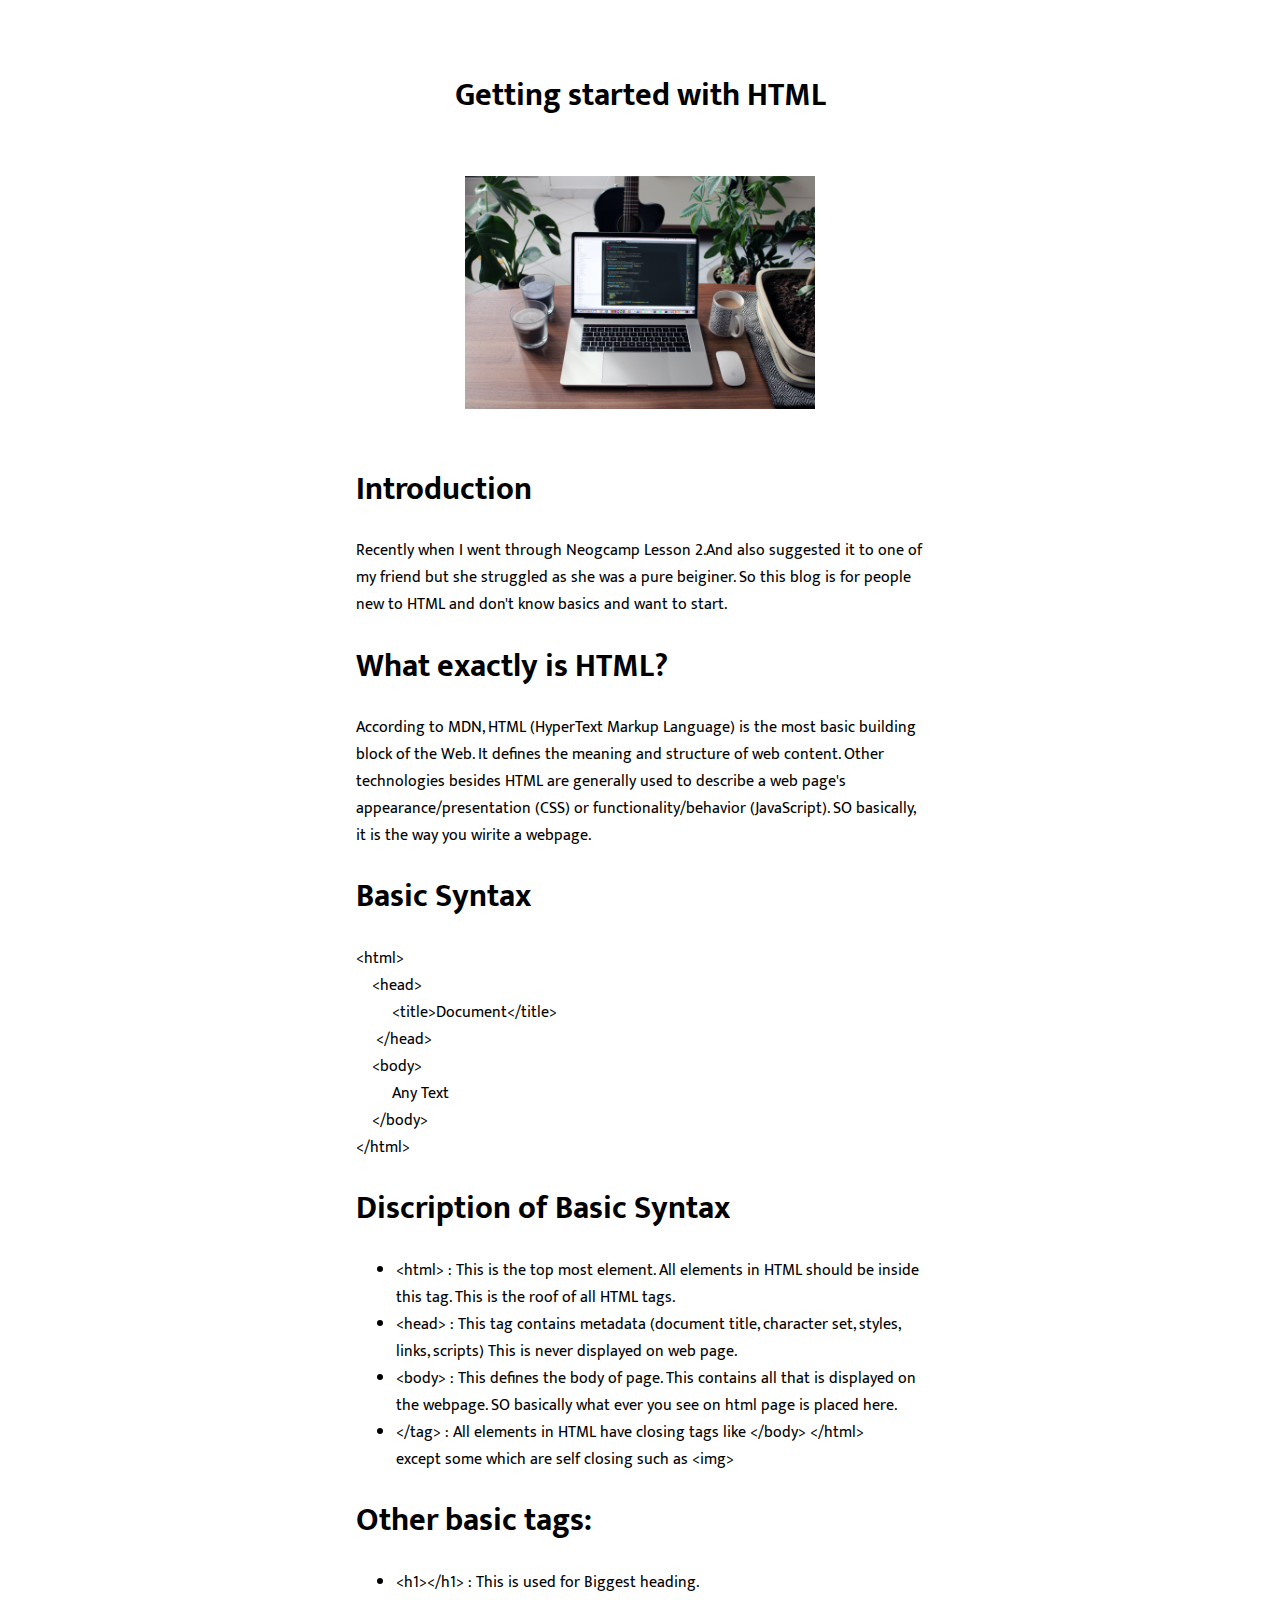
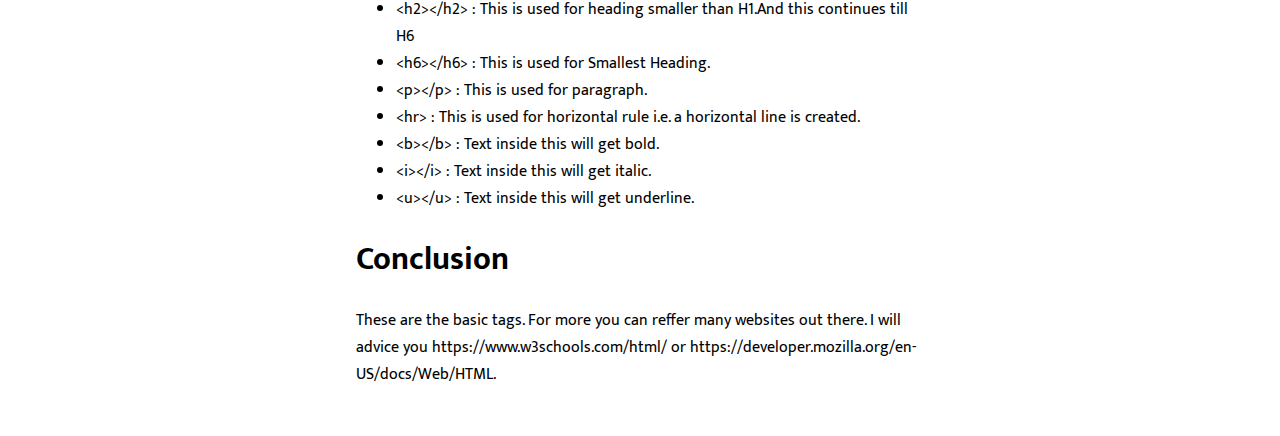
==== index.html @ a64cdfef "added file" ====
<!DOCTYPE html>
<html lang="en">

<head>
    <meta charset="UTF-8">
    <meta http-equiv="X-UA-Compatible" content="IE=edge">
    <meta name="viewport" content="width=device-width, initial-scale=1.0">
    <link rel="stylesheet" href="style.css">
    <title>Starting with HTML and CSS</title>
</head>

<body>
    <div class="container container-center">
        <center>
            <h1>Getting started with HTML</h1>
        </center>
        <header class="hero">
            <img class="hero-img" src="2.jpg" />

        </header>

        <div class="container">
            <h1>Introduction</h1>
            Recently when I went through Neogcamp Lesson 2.And also suggested it to one of my friend but
            she struggled as she was a pure beiginer. So this blog is for people new to HTML and don't know
            basics and want to start.
        </div>
        </section>

        <div class="container">
            <h1>What exactly is HTML?</h1>
            According to MDN, HTML (HyperText Markup Language) is the most basic building block of the Web. It defines
            the meaning and structure of web content. Other technologies besides HTML are generally used to describe a
            web page's appearance/presentation (CSS) or functionality/behavior (JavaScript).
            SO basically, it is the way you wirite a webpage.
        </div>
        </section>
        <div class="container">
            <h1>Basic Syntax</h1>
           
            &lt;html&gt;<br>
            

            &nbsp;&nbsp;&nbsp;&nbsp;&lt;head&gt;<br>

            &nbsp;&nbsp;&nbsp; &nbsp;&nbsp;&nbsp;&nbsp; &lt;title&gt;Document&lt;/title&gt;<br>
            &nbsp;&nbsp;&nbsp;&nbsp; &lt;/head&gt;<br>

            &nbsp;&nbsp;&nbsp;&nbsp;&lt;body&gt;<br>
            &nbsp;&nbsp;&nbsp;&nbsp;&nbsp;&nbsp;&nbsp;&nbsp;&nbsp;Any Text<br>
            &nbsp;&nbsp;&nbsp;&nbsp;&lt;/body&gt;<br>

            &lt;/html&gt;<br>
            </div>
        </section>
        <div class="container">
            <h1>Discription of Basic Syntax</h1>
      
            <ul >
            
                <li> &lt;html&gt; : This is the top most element. All elements in HTML should be inside this tag.
                                    This is the roof of all HTML tags.
                </li>
                <li>  &lt;head&gt; : This tag contains metadata (document title, character set, styles,
                     links, scripts) This is never displayed on web page.</li>
                <li>&lt;body&gt;  : This defines the body of page. This contains all that is displayed on the webpage. SO basically what ever you see on html page is placed here.</li>
                <li>&lt;/tag&gt; : All elements in HTML have closing tags like &lt;/body&gt; &lt;/html&gt;<br>  except some which are self closing such as &lt;img&gt;</li>
            </ul>
           </div>
        </section>
    </section>

    <div class="container">
        <h1>Other basic tags:</h1>
        <ul >
            
            <li> 
                &lt;h1&gt;&lt;/h1&gt; : This is used for Biggest heading.
            </li>
            
            <li> 
                &lt;h2&gt;&lt;/h2&gt; : This is used for heading smaller than H1.And this continues till H6
            </li>
            
            <li> 
                &lt;h6&gt;&lt;/h6&gt; : This is used for Smallest Heading.
            </li>
            
            <li> 
                &lt;p&gt;&lt;/p&gt; : This is used for paragraph.
            </li>
            
            <li> 
                &lt;hr&gt; : This is used for horizontal rule i.e. a horizontal line is created.
            </li>
            
            <li> 
                &lt;b&gt;&lt;/b&gt; : Text inside this will get bold.
            </li>
            
            <li> 
                &lt;i&gt;&lt;/i&gt; : Text inside this will get italic.
            </li>
            
            <li> 
                &lt;u&gt;&lt;/u&gt; : Text inside this will get underline.
            </li>
    </div>
    <div class="container">
        <h1>Conclusion</h1>
        These are the basic tags. For more you can reffer many websites out there. I will advice you https://www.w3schools.com/html/   or  https://developer.mozilla.org/en-US/docs/Web/HTML.
        
    </div>
    </section>


    </div>
</body>

</html>
---- style.css ----
@import url('https://fonts.googleapis.com/css2?family=Mukta:wght@500&display=swap');
@import url('https://fonts.googleapis.com/css2?family=Lobster&display=swap');

html{
    margin: 0px;
    padding: 0px 0px;
}
.no-margin{
     */
    padding: 0px;
}
body{
    margin: 0px;
    padding: 0px 0px;
    font-family:"mukta" ,cursive;    
    padding: 0px 0px;
}
nav{
    height: 100px;;
}
:root{
    --primary-color:#4D4652;
    --dark-grey:#CAA4A9;
    --light-grey:#F3F4F6;
}
.imp{
    color:var(--primary-color);
}
.container{
    padding-left: 1rem;
    padding-right: 1rem;
}
.container-center{
    padding: 3rem;
    max-width:600px;
    margin:auto;
}
.link{
    text-decoration: none;
    padding : 0.5rem 1rem;
    border-radius: 0.5rem;
    
}
.primary-link{
    background-color:var(--primary-color);
    border-radius: 0.5rem;
    padding : 0.5rem;
    margin: 1rem;
    color :white;
}

.list-non-bullet{
    list-style: none;
}
.secondary-link{
    color: var(--primary-color);
    border-radius: 0.5rem;
    border: 1px solid var(--primary-color);
    padding : 0.5rem;
}

.list-item-inline{
    display: inline;
    padding: 0rem 0.5rem;


}
/* navigation */
.navigation{
    background-color: var(--primary-color);
    color: white; 
    padding: 1rem;
    border-bottom-left-radius:1rem ;  
    height: 100px;; 
}

.navigation .link{
    color: white;
}
.nav-pills{
    text-align: right;
}
.nav-brand{
    font-weight: bold;
    font-size:1.1rem ;
    font-size: 1.5rem;
}
.active{
    font-weight: bold;
    font-size: large;
    /* text-decoration: underline; */
}
/* Header */
.hero{
    padding: 2rem;
    text-align: center;
}
.hero-img{
    max-width: 350px;
    display: block;
    text-align: center;
    margin: auto;
    
}
.hero-heading{
    color: var(--dark-grey);
    padding-top: 1rem;
    /* background-color: yellow */
}

/* section */
.section{
    padding: 2rem;
}
.section h1{
    text-align: center;
    padding: 2 rem;
}
.footer-header{
    font-weight: bold;
    font-size: large;
}

.ow{
    background-color:var(--light-grey) ;

}
/* footer */
footer{
    background-color: var(--primary-color);
    padding: 2rem 1rem;
    text-align: center;
    color: white;
    border-top-right-radius: 1rem;
}
footer .link{
    color: white;
}
footer ul{
   padding-inline-start: 0px;
}
.social-img{
    height: 50px;
    width: 50px;
}
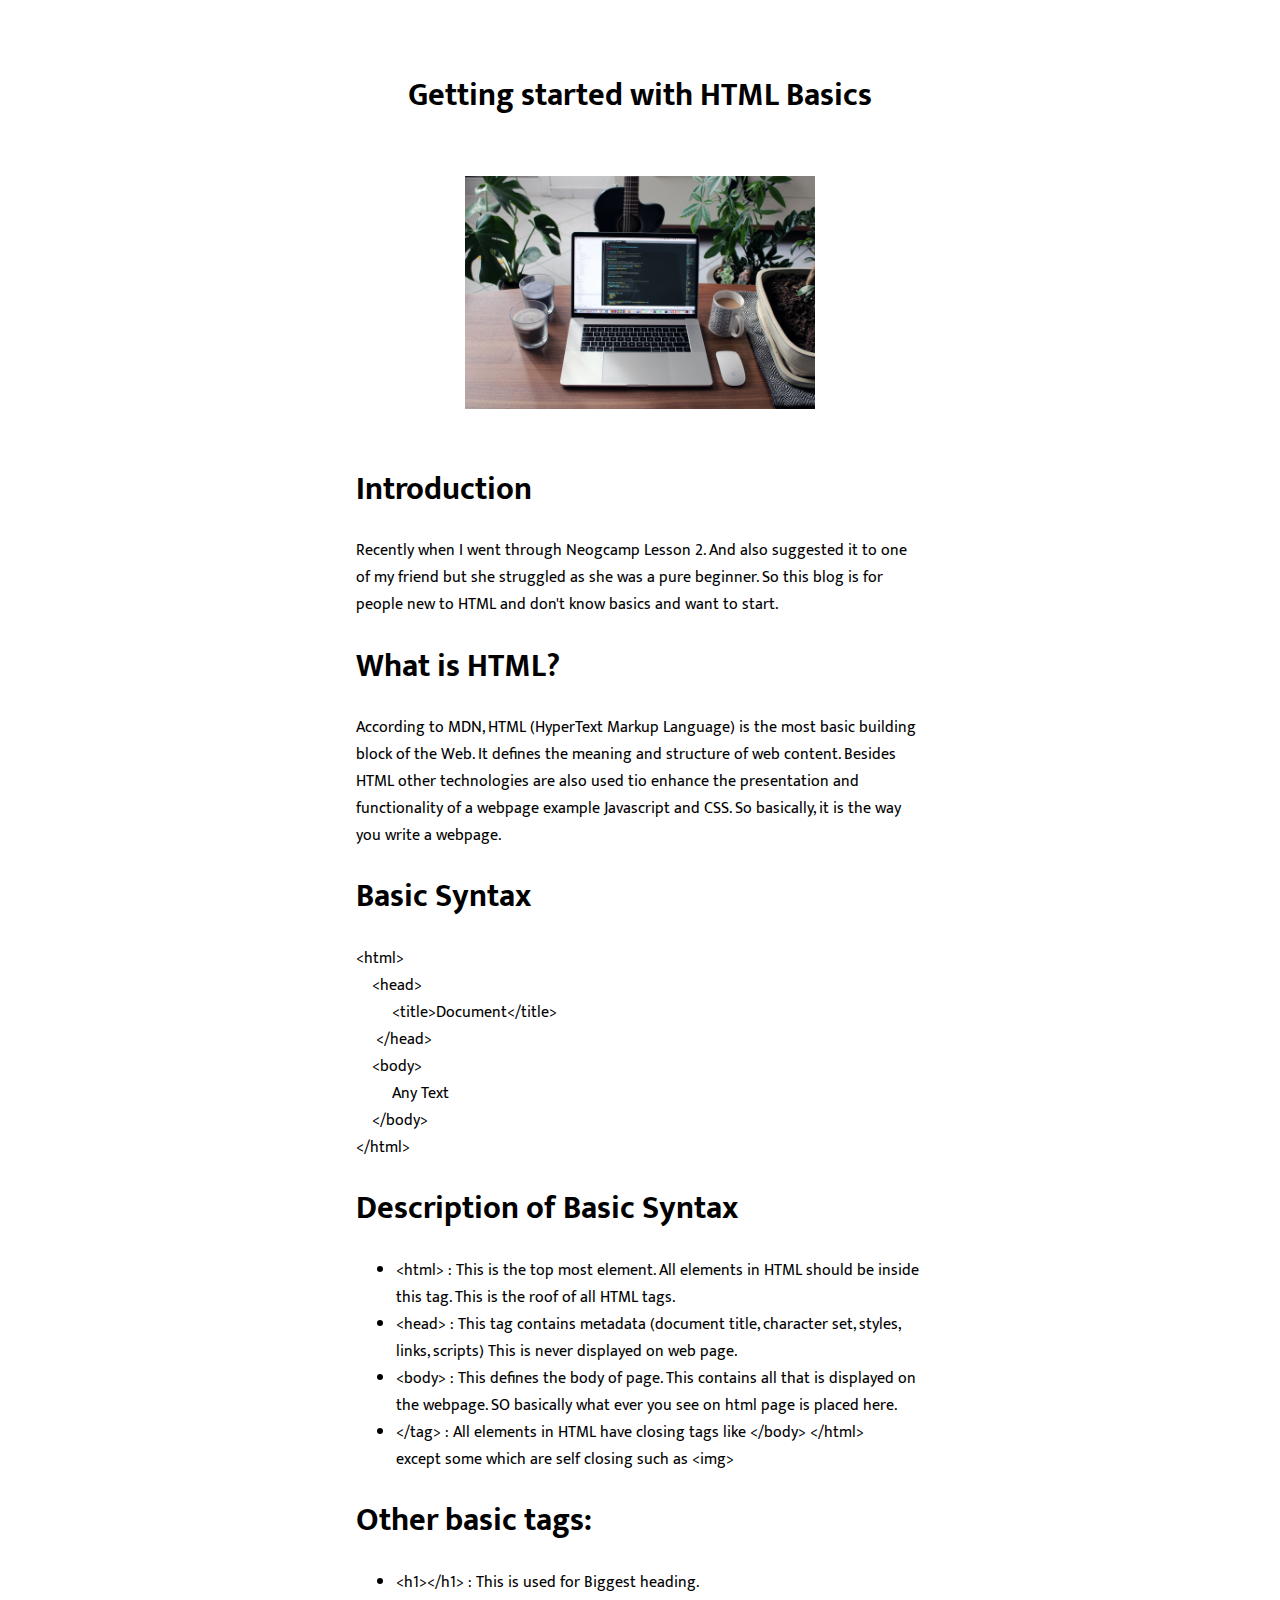
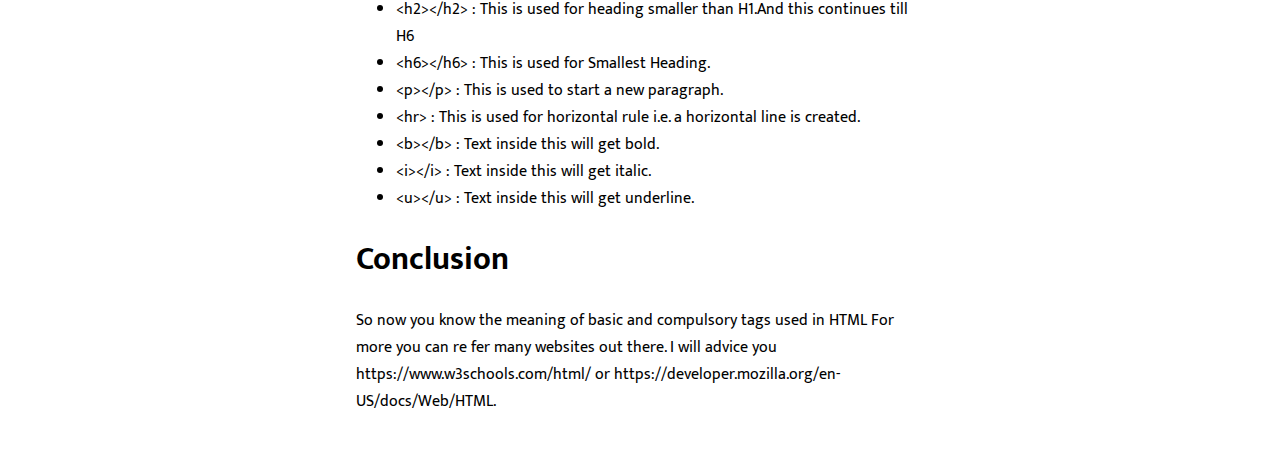
==== commit 3790632d: "added new files" ====
--- a/index.html
+++ b/index.html
@@ -12,7 +12,7 @@
 <body>
     <div class="container container-center">
         <center>
-            <h1>Getting started with HTML</h1>
+            <h1>Getting started with HTML Basics</h1>
         </center>
         <header class="hero">
             <img class="hero-img" src="2.jpg" />
@@ -21,18 +21,18 @@
 
         <div class="container">
             <h1>Introduction</h1>
-            Recently when I went through Neogcamp Lesson 2.And also suggested it to one of my friend but
-            she struggled as she was a pure beiginer. So this blog is for people new to HTML and don't know
+            Recently when I went through Neogcamp Lesson 2. And also suggested it to one of my friend but
+            she struggled as she was a pure beginner. So this blog is for people new to HTML and don't know
             basics and want to start.
         </div>
         </section>
 
         <div class="container">
-            <h1>What exactly is HTML?</h1>
+            <h1>What is HTML?</h1>
             According to MDN, HTML (HyperText Markup Language) is the most basic building block of the Web. It defines
-            the meaning and structure of web content. Other technologies besides HTML are generally used to describe a
-            web page's appearance/presentation (CSS) or functionality/behavior (JavaScript).
-            SO basically, it is the way you wirite a webpage.
+            the meaning and structure of web content. Besides HTML other technologies are also used tio enhance the presentation and functionality of a webpage 
+            example Javascript and CSS.
+            So basically, it is the way you write a webpage.
         </div>
         </section>
         <div class="container">
@@ -54,7 +54,7 @@
             </div>
         </section>
         <div class="container">
-            <h1>Discription of Basic Syntax</h1>
+            <h1>Description  of Basic Syntax</h1>
       
             <ul >
             
@@ -87,7 +87,7 @@
             </li>
             
             <li> 
-                &lt;p&gt;&lt;/p&gt; : This is used for paragraph.
+                &lt;p&gt;&lt;/p&gt; : This is used to start a new paragraph.
             </li>
             
             <li> 
@@ -108,7 +108,7 @@
     </div>
     <div class="container">
         <h1>Conclusion</h1>
-        These are the basic tags. For more you can reffer many websites out there. I will advice you https://www.w3schools.com/html/   or  https://developer.mozilla.org/en-US/docs/Web/HTML.
+        So now you know the meaning of basic and compulsory tags used in HTML For more you can re   fer many websites out there. I will advice you https://www.w3schools.com/html/   or  https://developer.mozilla.org/en-US/docs/Web/HTML.
         
     </div>
     </section>
--- a/style.css
+++ b/style.css
@@ -94,6 +94,10 @@
 .hero{
     padding: 2rem;
     text-align: center;
+    display: flex;
+    flex-direction: column;
+    justify-content: center;
+    align-items: center;
 }
 .hero-img{
     max-width: 350px;
